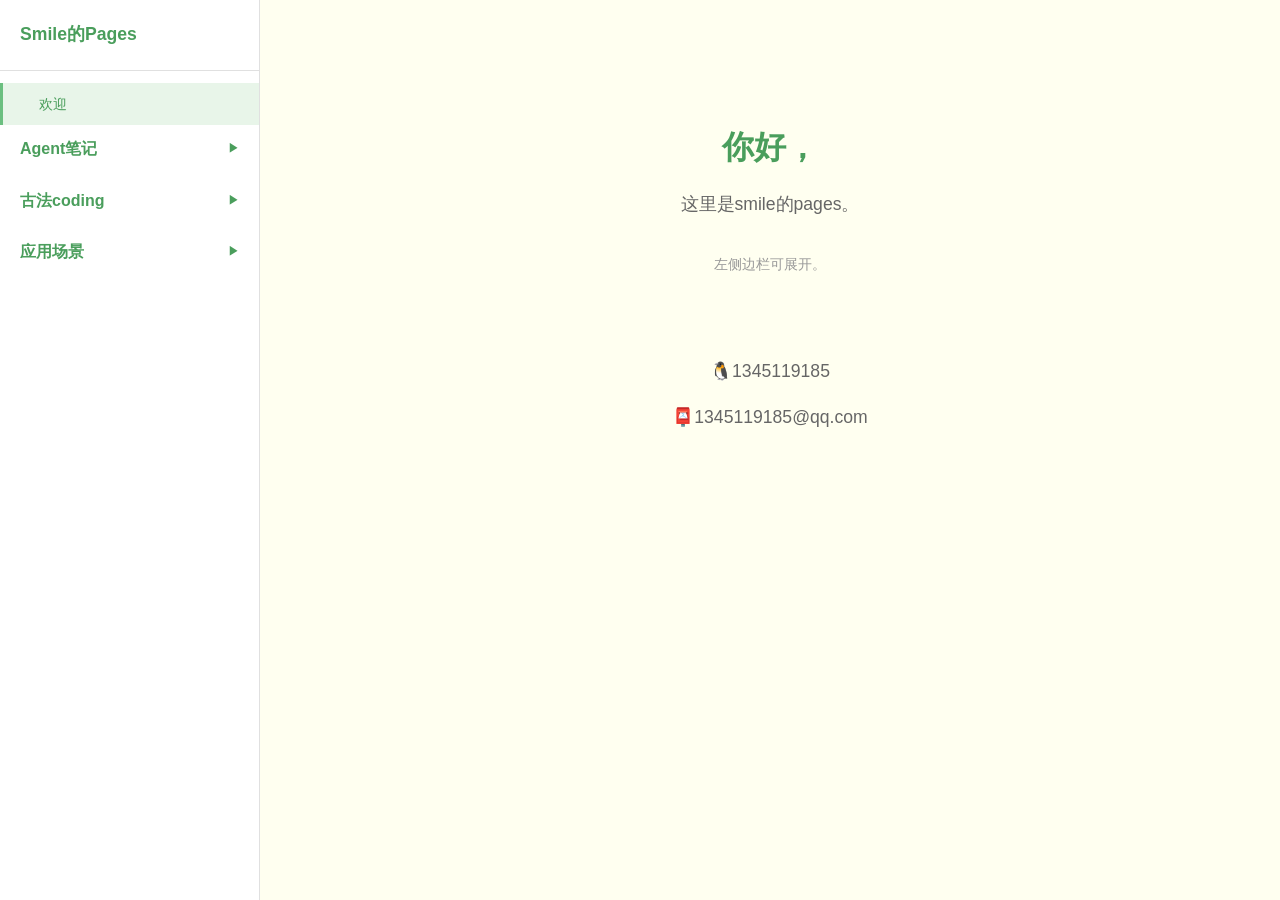
==== index.html @ 54d9d46d "新上传" ====
<!DOCTYPE html>
<html lang="zh-CN">
<head>
  <meta charset="UTF-8">
  <meta name="viewport" content="width=device-width, initial-scale=1.0">
  <title>Smile Pages</title>
  <link rel="stylesheet" href="css/style.css">
</head>
<body>
  <div class="layout">
    <aside class="sidebar">
      <div class="sidebar-header">
        <a href="index.html" class="sidebar-title">Smile的Pages</a>
      </div>
      <nav class="sidebar-nav">
        
        <a href="index.html" class="nav-item active">欢迎</a>
        <div class="nav-group">
          <div class="nav-group-title" onclick="toggleGroup(this)">
            <span>Agent笔记</span>
            <span class="arrow">▶</span>
          </div>
          <div class="nav-group-items">
            <a href="docs/agent/item1.html" class="nav-item">基于知识图谱的多样化习题自动生成</a>
            <a href="docs/agent/item2.html" class="nav-item">知识增强，LLM，试题生成系统</a>
            <a href="docs/agent/rag.html" class="nav-item">RAG随记</a>
          </div>
        </div>
        <div class="nav-group">
          <div class="nav-group-title" onclick="toggleGroup(this)">
            <span>古法coding</span>
            <span class="arrow">▶</span>
          </div>
          <div class="nav-group-items">
            <a href="docs/古法coding/数据结构.html" class="nav-item">数据结构</a>
            <a href="docs/古法coding/基础算法.html" class="nav-item">基础算法</a>
            <a href="docs/古法coding/python数据对象操作.html" class="nav-item">python数据对象操作</a>
          </div>
        </div>
        <div class="nav-group">
          <div class="nav-group-title" onclick="toggleGroup(this)">
            <span>应用场景</span>
            <span class="arrow">▶</span>
          </div>
          <div class="nav-group-items">
            <a href="docs/应用场景/大数据评估-气象灾害与铁路韧性.html" class="nav-item">大数据评估-气象灾害与铁路韧性</a>
          </div>
        </div>
      </nav>
    </aside>

    <main class="content" id="content">
      
        <div style="text-align:center;padding-top:80px;">
          <h1 style="font-size:2rem;color:#4A9E5C;margin-bottom:1rem;">你好，</h1>
          <p style="color:#666;font-size:1.1rem;margin-bottom:2rem;">这里是smile的pages。</p>
          <p style="color:#999;font-size:0.9rem;margin-bottom:5rem;">左侧边栏可展开。</p>

          <p style="color:#666;font-size:1.1rem;margin-bottom:1rem;">🐧1345119185</p>
          <p style="color:#666;font-size:1.1rem;margin-bottom:1rem;">📮1345119185@qq.com</p>
        </div>
    </main>
  </div>

  <script src="js/main.js"></script>
</body>
</html>
---- css/style.css ----
/* ===== 配色 ===== */
/* 清新绿 #6BBF80 / 象牙白 #FFFFF0 / 深绿 #4A9E5C */

* {
  margin: 0;
  padding: 0;
  box-sizing: border-box;
}

body {
  font-family: -apple-system, BlinkMacSystemFont, "PingFang SC", "Microsoft YaHei", sans-serif;
  background: #FFFFF0;
  color: #333;
  line-height: 1.7;
}

/* ===== 引导页 ===== */
.guide-page {
  min-height: 100vh;
  display: flex;
  align-items: center;
  justify-content: center;
  background: linear-gradient(135deg, #FFFFF0 0%, #e8f5e9 100%);
}

.guide-content {
  text-align: center;
}

.guide-content h1 {
  font-size: 2.5rem;
  color: #4A9E5C;
  margin-bottom: 1rem;
}

.guide-desc {
  font-size: 1.1rem;
  color: #666;
  margin-bottom: 2rem;
}

.btn-enter {
  display: inline-block;
  padding: 12px 36px;
  background: #6BBF80;
  color: #fff;
  text-decoration: none;
  border-radius: 8px;
  font-size: 1rem;
  transition: background 0.2s;
}

.btn-enter:hover {
  background: #4A9E5C;
}

/* ===== 布局 ===== */
.layout {
  display: flex;
  min-height: 100vh;
}

/* ===== 侧边栏 ===== */
.sidebar {
  width: 260px;
  background: #fff;
  border-right: 1px solid #e0e0e0;
  position: fixed;
  top: 0;
  left: 0;
  height: 100vh;
  overflow-y: auto;
}

.sidebar-header {
  padding: 20px;
  border-bottom: 1px solid #e0e0e0;
}

.sidebar-title {
  font-size: 1.1rem;
  color: #4A9E5C;
  text-decoration: none;
  font-weight: bold;
}

.sidebar-nav {
  padding: 12px 0;
}

.nav-group {
  margin-bottom: 4px;
}

.nav-group-title {
  display: flex;
  justify-content: space-between;
  align-items: center;
  padding: 10px 20px;
  cursor: pointer;
  color: #4A9E5C;
  font-weight: 600;
  user-select: none;
  transition: background 0.15s;
}

.nav-group-title:hover {
  background: #f0f8f0;
}

.nav-group-title .arrow {
  font-size: 0.7rem;
  transition: transform 0.2s;
}

.nav-group.open > .nav-group-title .arrow {
  transform: rotate(90deg);
}

.nav-group-items {
  display: none;
  background: #fafafa;
}

.nav-group.open > .nav-group-items {
  display: block;
}

.nav-item {
  display: block;
  padding: 9px 20px 9px 36px;
  color: #555;
  text-decoration: none;
  font-size: 0.9rem;
  border-left: 3px solid transparent;
  transition: all 0.15s;
}

.nav-item:hover {
  color: #4A9E5C;
  background: #f0f8f0;
  border-left-color: #6BBF80;
}

.nav-item.active {
  color: #4A9E5C;
  background: #e8f5e9;
  border-left-color: #6BBF80;
  font-weight: 500;
}

/* ===== 内容区 ===== */
.content {
  flex: 1;
  margin-left: 260px;
  min-height: 100vh;
  padding: 40px 60px;
  display: flex;
  justify-content: center;
}

.content-inner {
  max-width: 860px;
  width: 100%;
  padding: 48px 56px;
}

.content-inner h1 {
  color: #4A9E5C;
  margin-bottom: 1rem;
  font-size: 1.8rem;
}

.content-inner p {
  color: #666;
}

/* ===== 文档样式 ===== */
.doc-content h1 {
  font-size: 1.6rem !important;
  color: #4A9E5C;
  border-bottom: 2px solid #6BBF80;
  padding-bottom: 0.5rem;
  margin-bottom: 1.5rem !important;
}

.doc-content h2 {
  font-size: 1.2rem;
  color: #4A9E5C;
  margin: 1.5rem 0 0.8rem;
}

.doc-content p {
  margin-bottom: 0.8rem;
  color: #444;
}

.doc-content ul, .doc-content ol {
  margin: 0.8rem 0 0.8rem 1.5rem;
}

.doc-content li {
  margin-bottom: 0.4rem;
}

.doc-content code {
  background: #f5f5f5;
  padding: 2px 6px;
  border-radius: 4px;
  font-size: 0.88em;
}

.doc-content pre {
  background: #f5f5f5;
  padding: 16px;
  border-radius: 8px;
  overflow-x: auto;
  margin: 1rem 0;
}

.doc-content blockquote {
  border-left: 4px solid #6BBF80;
  padding: 8px 16px;
  background: #f0f8f0;
  margin: 1rem 0;
  color: #555;
}

/* ===== Notion 导出内容样式 ===== */
.page-body {
  color: #444;
  line-height: 1.7;
}

/* 隐藏 Notion 自带的封面图和描述（显示在右侧时不需要） */
.page-body .page-cover-image,
.page-body .page-description {
  display: none;
}

.page-body h1, .page-body h2, .page-body h3 {
  color: #4A9E5C;
  margin: 1.5rem 0 0.8rem;
}

.page-body h1 {
  border-bottom: 2px solid #6BBF80;
  padding-bottom: 0.5rem;
}

.page-body p {
  margin-bottom: 0.8rem;
  color: #444;
}

.page-body ul, .page-body ol {
  margin: 0.8rem 0 0.8rem 1.5rem;
}

.page-body li {
  margin-bottom: 0.4rem;
}

.page-body .indented {
  margin-left: 1.5rem;
  border-left: 3px solid #6BBF80;
  padding-left: 12px;
}

.page-body .highlight-blue {
  background: #e8f4fd;
  padding: 0 4px;
  border-radius: 3px;
}

.page-body pre {
  background: #f5f5f5;
  padding: 16px;
  border-radius: 8px;
  overflow-x: auto;
  margin: 1rem 0;
}

.page-body code {
  background: #f5f5f5;
  padding: 2px 6px;
  border-radius: 4px;
  font-size: 0.88em;
}

/* ===== 响应式 ===== */
@media (max-width: 768px) {
  .sidebar {
    transform: translateX(-100%);
    transition: transform 0.25s;
    z-index: 100;
  }
  .sidebar.open {
    transform: translateX(0);
  }
  .content {
    margin-left: 0;
    padding: 24px 20px;
  }
  .content-inner {
    padding: 28px 24px;
  }
}
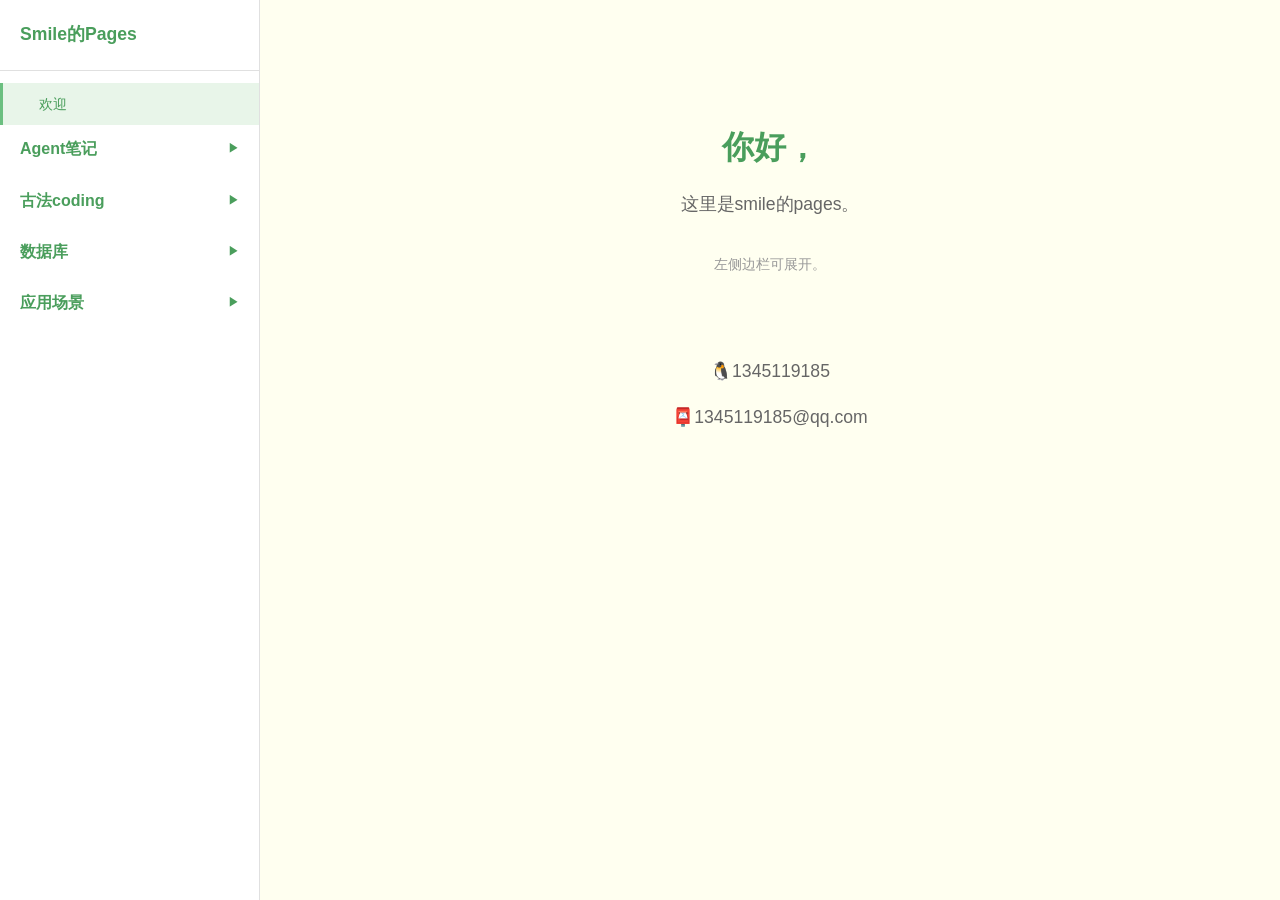
==== commit 906c3170: "Add files via upload" ====
--- a/index.html
+++ b/index.html
@@ -34,9 +34,20 @@
           <div class="nav-group-items">
             <a href="docs/古法coding/数据结构.html" class="nav-item">数据结构</a>
             <a href="docs/古法coding/基础算法.html" class="nav-item">基础算法</a>
-            <a href="docs/古法coding/python数据对象操作.html" class="nav-item">python数据对象操作</a>
+            <!-- <a href="docs/古法coding/python数据对象操作.html" class="nav-item">python数据对象操作</a> -->
           </div>
         </div>
+
+        <div class="nav-group">
+          <div class="nav-group-title" onclick="toggleGroup(this)">
+            <span>数据库</span>
+            <span class="arrow">▶</span>
+          </div>
+          <div class="nav-group-items">
+            <a href="docs/数据库/neo4j docker使用文档.html" class="nav-item">neo4j docker使用文档</a>
+          </div>
+        </div>
+
         <div class="nav-group">
           <div class="nav-group-title" onclick="toggleGroup(this)">
             <span>应用场景</span>
@@ -46,6 +57,7 @@
             <a href="docs/应用场景/大数据评估-气象灾害与铁路韧性.html" class="nav-item">大数据评估-气象灾害与铁路韧性</a>
           </div>
         </div>
+
       </nav>
     </aside>
 
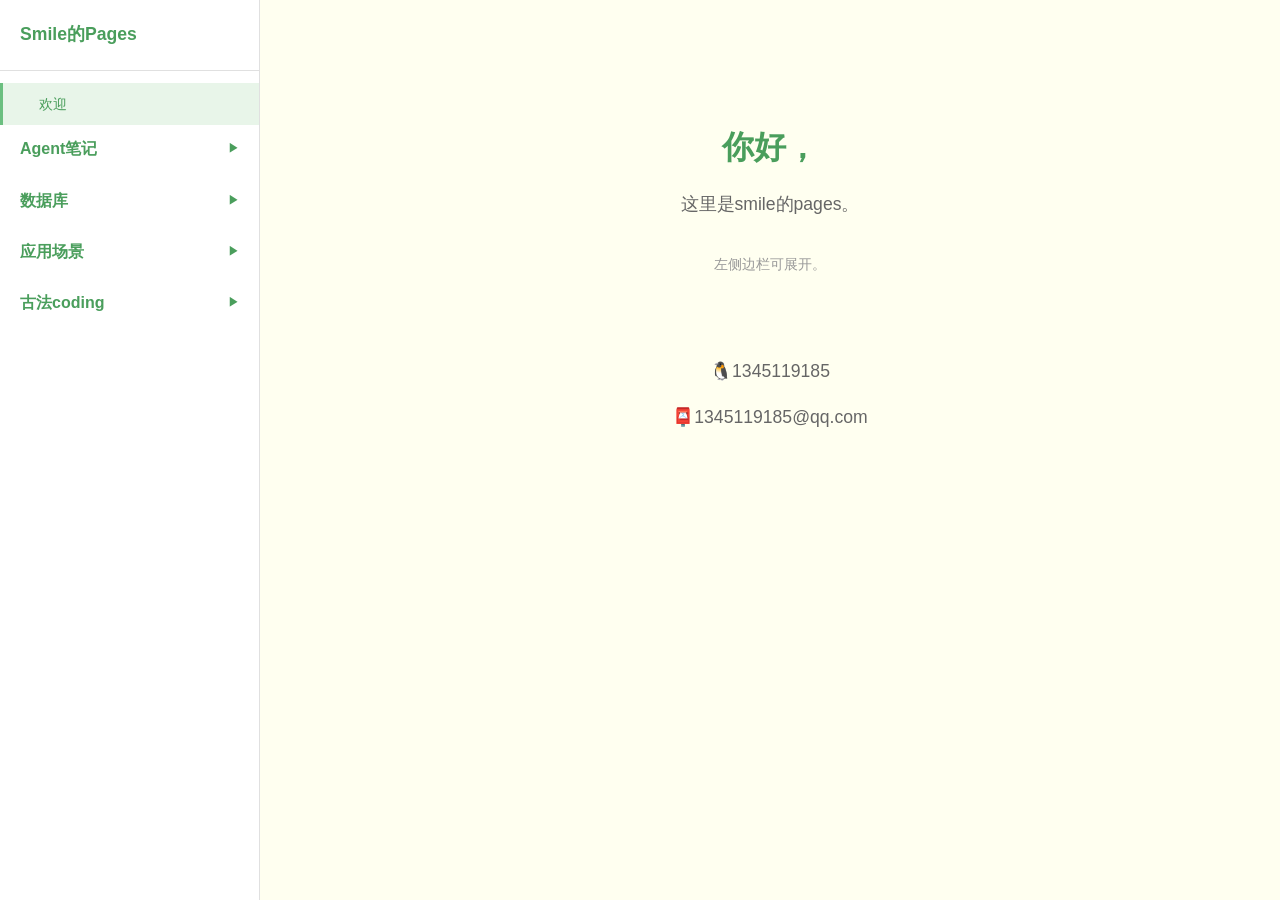
==== commit 5b0852b9: "Update index.html" ====
--- a/index.html
+++ b/index.html
@@ -26,17 +26,8 @@
             <a href="docs/agent/rag.html" class="nav-item">RAG随记</a>
           </div>
         </div>
-        <div class="nav-group">
-          <div class="nav-group-title" onclick="toggleGroup(this)">
-            <span>古法coding</span>
-            <span class="arrow">▶</span>
-          </div>
-          <div class="nav-group-items">
-            <a href="docs/古法coding/数据结构.html" class="nav-item">数据结构</a>
-            <a href="docs/古法coding/基础算法.html" class="nav-item">基础算法</a>
-            <!-- <a href="docs/古法coding/python数据对象操作.html" class="nav-item">python数据对象操作</a> -->
-          </div>
-        </div>
+        
+        
 
         <div class="nav-group">
           <div class="nav-group-title" onclick="toggleGroup(this)">
@@ -58,6 +49,18 @@
           </div>
         </div>
 
+        <div class="nav-group">
+          <div class="nav-group-title" onclick="toggleGroup(this)">
+            <span>古法coding</span>
+            <span class="arrow">▶</span>
+          </div>
+          <div class="nav-group-items">
+            <a href="docs/古法coding/数据结构.html" class="nav-item">数据结构</a>
+            <a href="docs/古法coding/基础算法.html" class="nav-item">基础算法</a>
+            <!-- <a href="docs/古法coding/python数据对象操作.html" class="nav-item">python数据对象操作</a> -->
+          </div>
+        </div>
+
       </nav>
     </aside>
 
@@ -76,4 +79,4 @@
 
   <script src="js/main.js"></script>
 </body>
-</html>+</html>
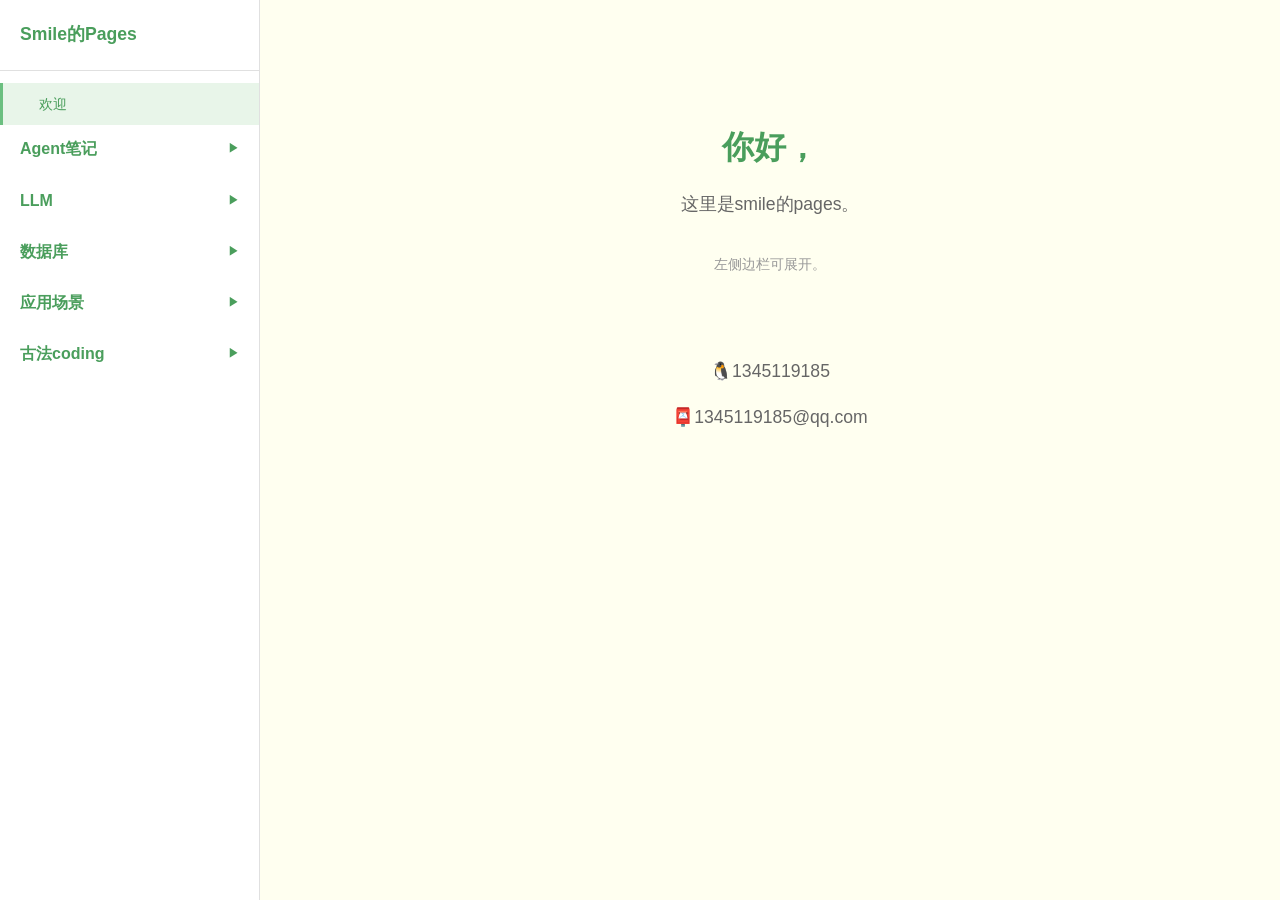
==== commit 315cb1cc: "Update index.html" ====
--- a/index.html
+++ b/index.html
@@ -27,7 +27,15 @@
           </div>
         </div>
         
-        
+        <div class="nav-group">
+          <div class="nav-group-title" onclick="toggleGroup(this)">
+            <span>LLM</span>
+            <span class="arrow">▶</span>
+          </div>
+          <div class="nav-group-items">
+            <a href="docs/古法coding/数据结构.html" class="nav-item">LLM笔记</a>
+          </div>
+        </div>
 
         <div class="nav-group">
           <div class="nav-group-title" onclick="toggleGroup(this)">
@@ -45,7 +53,7 @@
             <span class="arrow">▶</span>
           </div>
           <div class="nav-group-items">
-            <a href="docs/应用场景/大数据评估-气象灾害与铁路韧性.html" class="nav-item">大数据评估-气象灾害与铁路韧性</a>
+            <a href="docs/应用场景/大数据评估-气象灾害与铁路韧性.html" class="nav-item">AI/大数据+灾害管理与城市出行</a>
           </div>
         </div>
 
